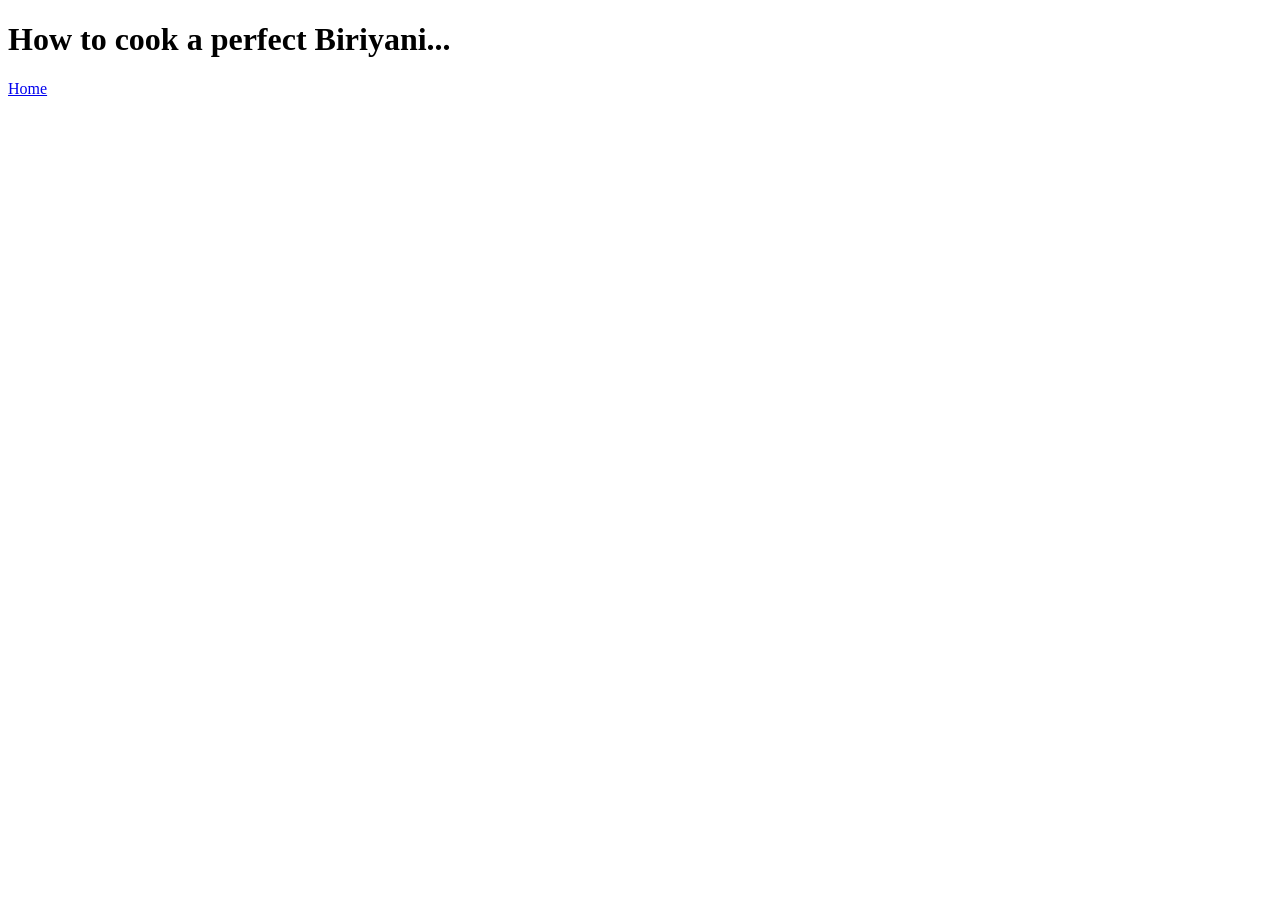
==== recipes/biriyani.html @ 6f28bb6e "added recipes" ====
<!DOCTYPE html>
<html lang="en">
<head>
    <meta charset="UTF-8">
    <meta name="viewport" content="width=device-width, initial-scale=1.0">
    <title>Biriyani Recipe</title>
</head>
<body>
    <h1>How to cook a perfect Biriyani...</h1>
    <a href="../index.html">Home</a>
</body>
</html>
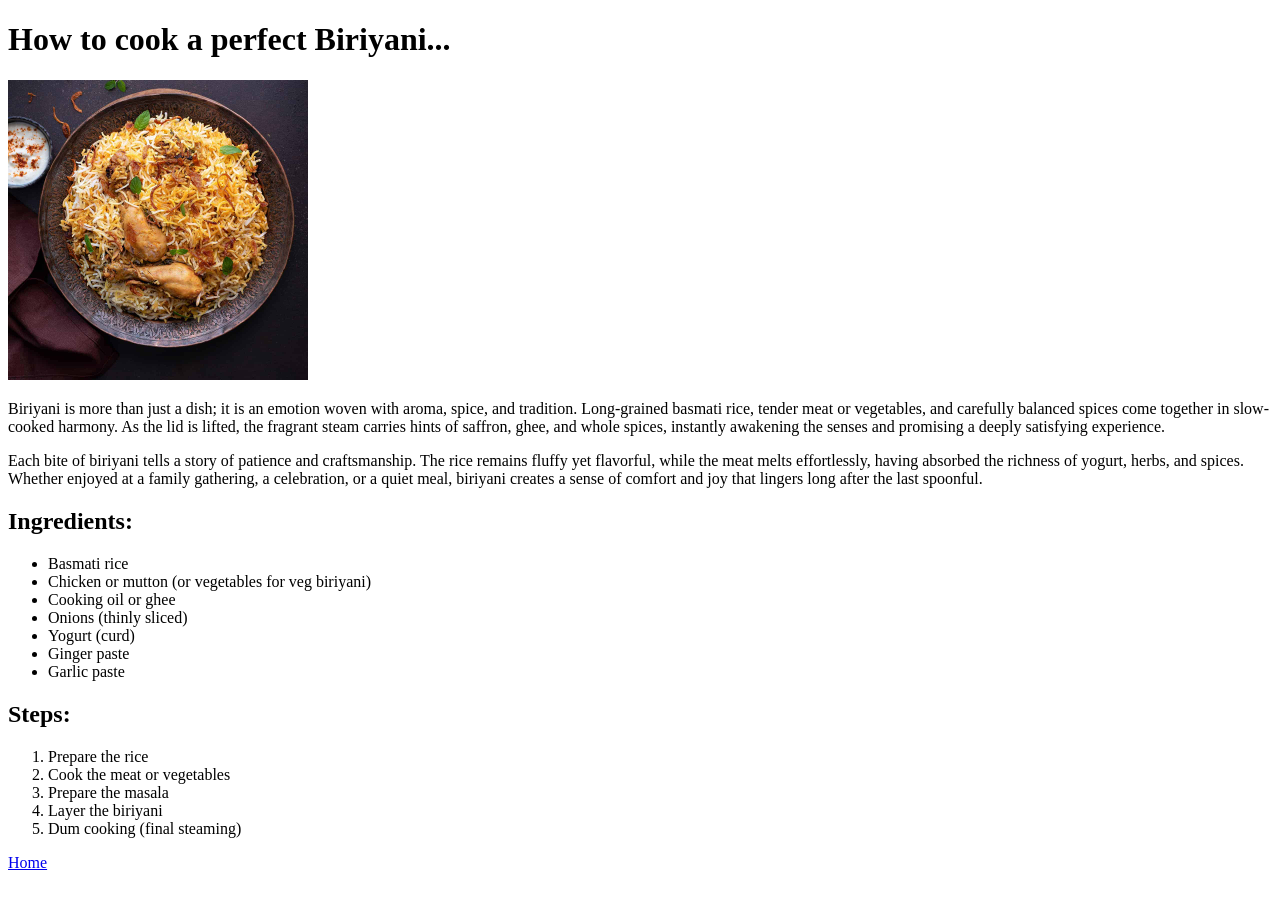
==== commit 49ff84a3: "added biriyani recipe" ====
--- a/recipes/biriyani.html
+++ b/recipes/biriyani.html
@@ -1,12 +1,50 @@
 <!DOCTYPE html>
 <html lang="en">
+
 <head>
     <meta charset="UTF-8">
     <meta name="viewport" content="width=device-width, initial-scale=1.0">
     <title>Biriyani Recipe</title>
 </head>
+
 <body>
     <h1>How to cook a perfect Biriyani...</h1>
+
+    <img src="./biriyani.jpg" alt="biriyani" height="300px">
+
+    <p>Biriyani is more than just a dish; it is an emotion woven with aroma, spice, and tradition. Long-grained basmati
+        rice, tender meat or vegetables, and carefully balanced spices come together in slow-cooked harmony. As the lid
+        is lifted, the fragrant steam carries hints of saffron, ghee, and whole spices, instantly awakening the senses
+        and promising a deeply satisfying experience.</p>
+
+    <p>Each bite of biriyani tells a story of patience and craftsmanship. The rice remains fluffy yet flavorful, while
+        the meat melts effortlessly, having absorbed the richness of yogurt, herbs, and spices. Whether enjoyed at a
+        family gathering, a celebration, or a quiet meal, biriyani creates a sense of comfort and joy that lingers long
+        after the last spoonful.</p>
+
+    <h2>Ingredients: </h2>
+    <ul>
+        <li>Basmati rice</li>
+        <li>Chicken or mutton (or vegetables for veg biriyani)</li>
+        <li>Cooking oil or ghee</li>
+        <li>Onions (thinly sliced)</li>
+        <li>Yogurt (curd)</li>
+        <li>Ginger paste</li>
+        <li>Garlic paste</li>
+    </ul>
+
+    <h2>Steps: </h2>
+    <ol>
+        <li>Prepare the rice</li>
+        <li>Cook the meat or vegetables</li>
+        <li>Prepare the masala</li>
+        <li>Layer the biriyani</li>
+        <li>Dum cooking (final steaming)</li>
+    </ol>
+
+
+    <!-- footer -->
     <a href="../index.html">Home</a>
 </body>
+
 </html>
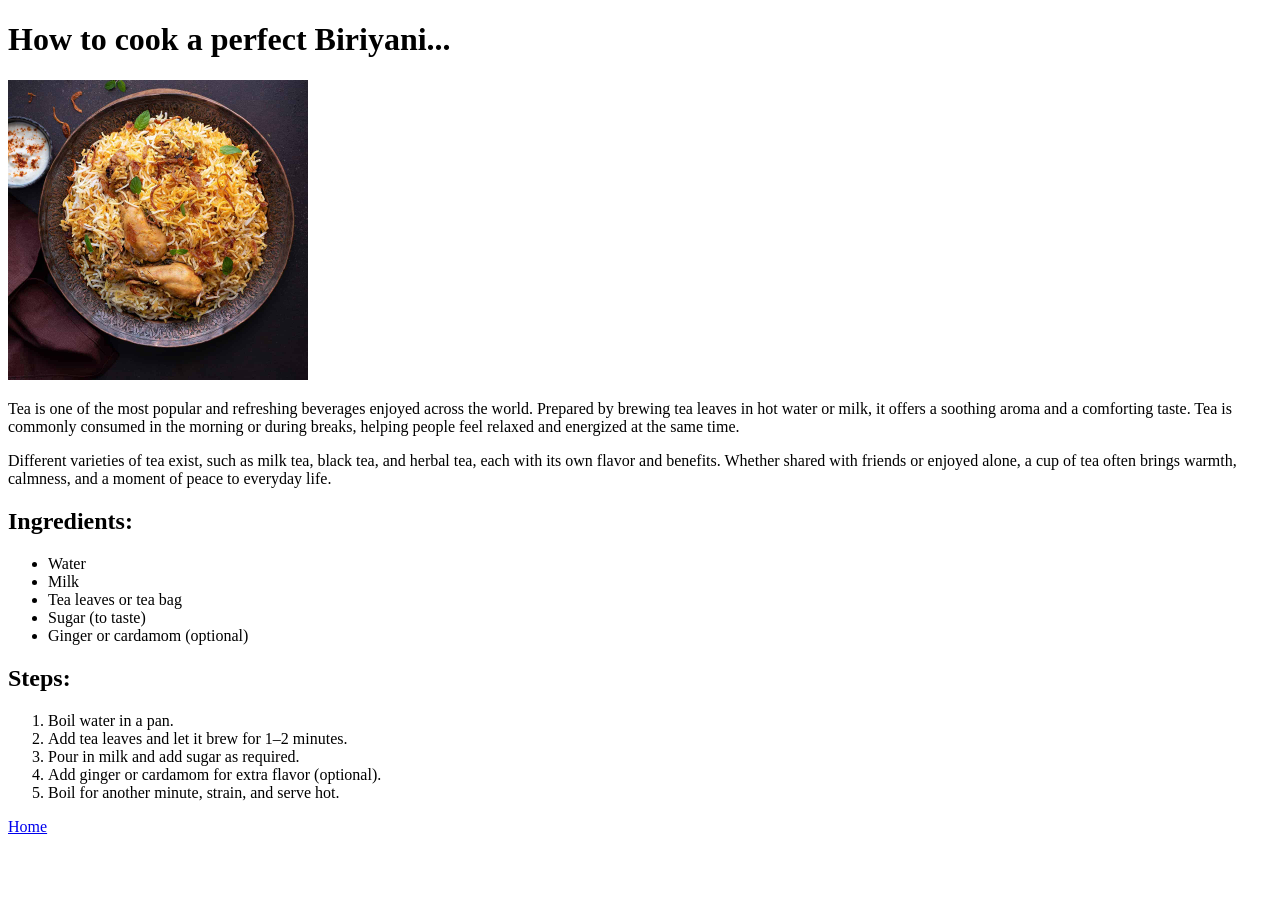
==== commit fbc6353b: "added tea recipe" ====
--- a/recipes/biriyani.html
+++ b/recipes/biriyani.html
@@ -10,36 +10,28 @@
 <body>
     <h1>How to cook a perfect Biriyani...</h1>
 
-    <img src="./biriyani.jpg" alt="biriyani" height="300px">
+    <img src="./img/biriyani.jpg" alt="biriyani" height="300px">
 
-    <p>Biriyani is more than just a dish; it is an emotion woven with aroma, spice, and tradition. Long-grained basmati
-        rice, tender meat or vegetables, and carefully balanced spices come together in slow-cooked harmony. As the lid
-        is lifted, the fragrant steam carries hints of saffron, ghee, and whole spices, instantly awakening the senses
-        and promising a deeply satisfying experience.</p>
+    <p>Tea is one of the most popular and refreshing beverages enjoyed across the world. Prepared by brewing tea leaves in hot water or milk, it offers a soothing aroma and a comforting taste. Tea is commonly consumed in the morning or during breaks, helping people feel relaxed and energized at the same time.</p>
 
-    <p>Each bite of biriyani tells a story of patience and craftsmanship. The rice remains fluffy yet flavorful, while
-        the meat melts effortlessly, having absorbed the richness of yogurt, herbs, and spices. Whether enjoyed at a
-        family gathering, a celebration, or a quiet meal, biriyani creates a sense of comfort and joy that lingers long
-        after the last spoonful.</p>
+    <p>Different varieties of tea exist, such as milk tea, black tea, and herbal tea, each with its own flavor and benefits. Whether shared with friends or enjoyed alone, a cup of tea often brings warmth, calmness, and a moment of peace to everyday life.</p>
 
     <h2>Ingredients: </h2>
     <ul>
-        <li>Basmati rice</li>
-        <li>Chicken or mutton (or vegetables for veg biriyani)</li>
-        <li>Cooking oil or ghee</li>
-        <li>Onions (thinly sliced)</li>
-        <li>Yogurt (curd)</li>
-        <li>Ginger paste</li>
-        <li>Garlic paste</li>
+        <li>Water</li>
+        <li>Milk</li>
+        <li>Tea leaves or tea bag</li>
+        <li>Sugar (to taste)</li>
+        <li>Ginger or cardamom (optional)</li>
     </ul>
 
     <h2>Steps: </h2>
     <ol>
-        <li>Prepare the rice</li>
-        <li>Cook the meat or vegetables</li>
-        <li>Prepare the masala</li>
-        <li>Layer the biriyani</li>
-        <li>Dum cooking (final steaming)</li>
+        <li>Boil water in a pan.</li>
+        <li>Add tea leaves and let it brew for 1–2 minutes.</li>
+        <li>Pour in milk and add sugar as required.</li>
+        <li>Add ginger or cardamom for extra flavor (optional).</li>
+        <li>Boil for another minute, strain, and serve hot.</li>
     </ol>
 
 
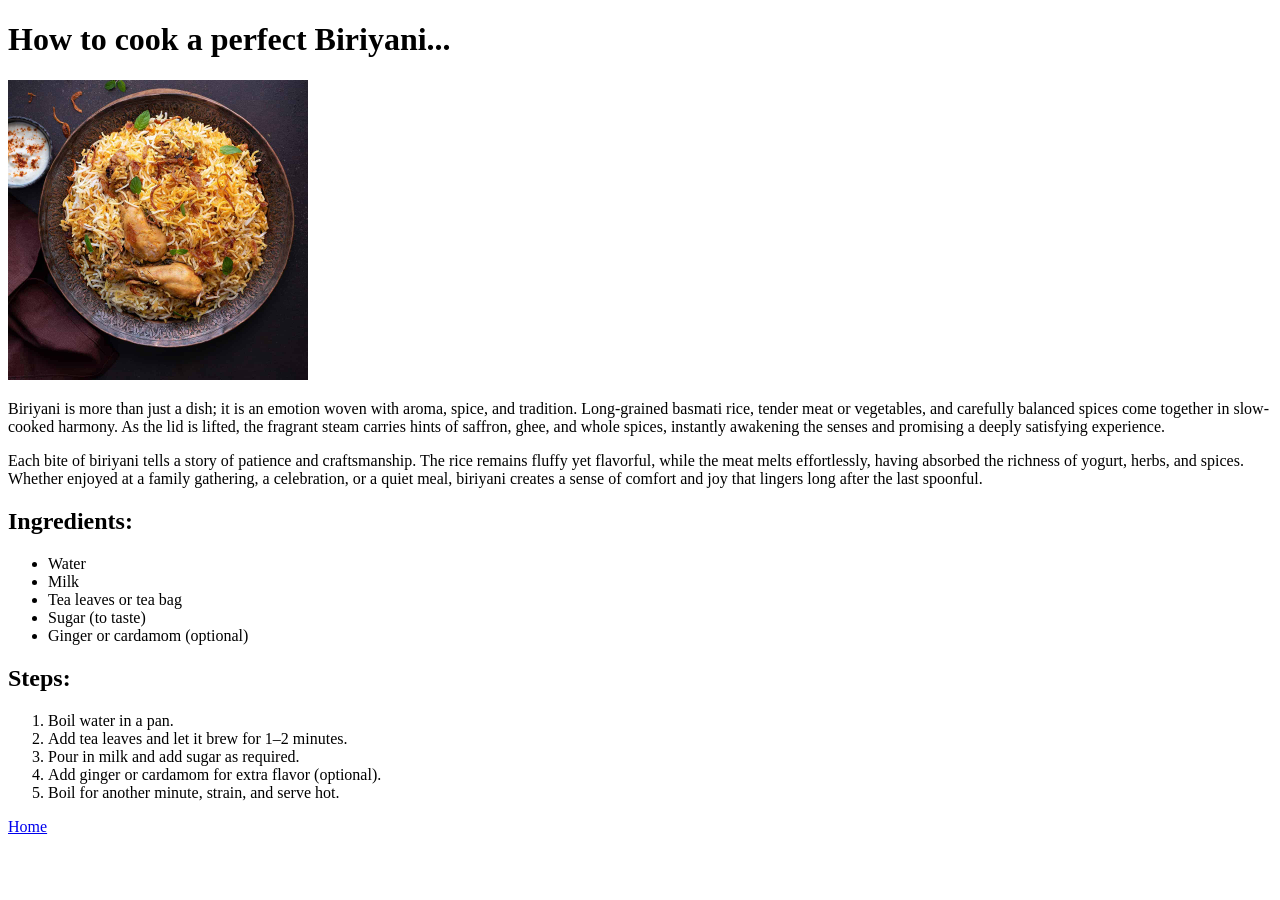
==== commit 4531d44e: "fixed biriyani and tea recipe. added noodles recipe" ====
--- a/recipes/biriyani.html
+++ b/recipes/biriyani.html
@@ -12,9 +12,16 @@
 
     <img src="./img/biriyani.jpg" alt="biriyani" height="300px">
 
-    <p>Tea is one of the most popular and refreshing beverages enjoyed across the world. Prepared by brewing tea leaves in hot water or milk, it offers a soothing aroma and a comforting taste. Tea is commonly consumed in the morning or during breaks, helping people feel relaxed and energized at the same time.</p>
+    <p>Biriyani is more than just a dish; it is an emotion woven with aroma, spice, and tradition. Long-grained basmati
+        rice, tender meat or vegetables, and carefully balanced spices come together in slow-cooked harmony. As the lid
+        is lifted, the fragrant steam carries hints of saffron, ghee, and whole spices, instantly awakening the senses
+        and promising a deeply satisfying experience.</p>
 
-    <p>Different varieties of tea exist, such as milk tea, black tea, and herbal tea, each with its own flavor and benefits. Whether shared with friends or enjoyed alone, a cup of tea often brings warmth, calmness, and a moment of peace to everyday life.</p>
+    <p>Each bite of biriyani tells a story of patience and craftsmanship. The rice remains fluffy yet flavorful, while
+        the meat melts effortlessly, having absorbed the richness of yogurt, herbs, and spices. Whether enjoyed at a
+        family gathering, a celebration, or a quiet meal, biriyani creates a sense of comfort and joy that lingers long
+        after the last spoonful.</p>
+       
 
     <h2>Ingredients: </h2>
     <ul>
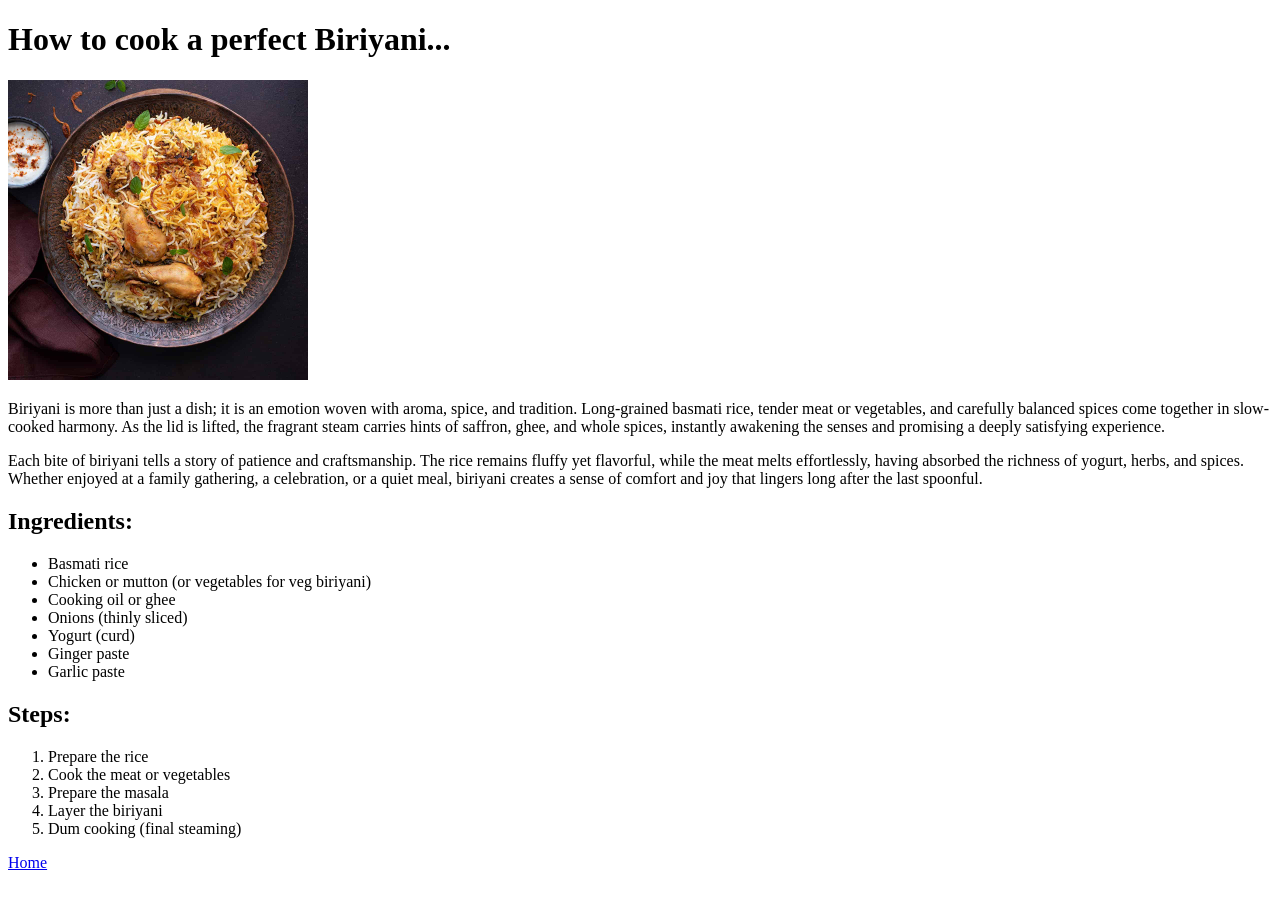
==== commit 07ef919b: "update" ====
--- a/recipes/biriyani.html
+++ b/recipes/biriyani.html
@@ -12,35 +12,39 @@
 
     <img src="./img/biriyani.jpg" alt="biriyani" height="300px">
 
-    <p>Biriyani is more than just a dish; it is an emotion woven with aroma, spice, and tradition. Long-grained basmati
+    <p>
+        Biriyani is more than just a dish; it is an emotion woven with aroma, spice, and tradition. Long-grained basmati
         rice, tender meat or vegetables, and carefully balanced spices come together in slow-cooked harmony. As the lid
         is lifted, the fragrant steam carries hints of saffron, ghee, and whole spices, instantly awakening the senses
-        and promising a deeply satisfying experience.</p>
+        and promising a deeply satisfying experience.
+    </p>
 
-    <p>Each bite of biriyani tells a story of patience and craftsmanship. The rice remains fluffy yet flavorful, while
+    <p>
+        Each bite of biriyani tells a story of patience and craftsmanship. The rice remains fluffy yet flavorful, while
         the meat melts effortlessly, having absorbed the richness of yogurt, herbs, and spices. Whether enjoyed at a
         family gathering, a celebration, or a quiet meal, biriyani creates a sense of comfort and joy that lingers long
-        after the last spoonful.</p>
-       
+        after the last spoonful.
+    </p>
 
     <h2>Ingredients: </h2>
     <ul>
-        <li>Water</li>
-        <li>Milk</li>
-        <li>Tea leaves or tea bag</li>
-        <li>Sugar (to taste)</li>
-        <li>Ginger or cardamom (optional)</li>
+        <li>Basmati rice</li>
+        <li>Chicken or mutton (or vegetables for veg biriyani)</li>
+        <li>Cooking oil or ghee</li>
+        <li>Onions (thinly sliced)</li>
+        <li>Yogurt (curd)</li>
+        <li>Ginger paste</li>
+        <li>Garlic paste</li>
     </ul>
 
     <h2>Steps: </h2>
     <ol>
-        <li>Boil water in a pan.</li>
-        <li>Add tea leaves and let it brew for 1–2 minutes.</li>
-        <li>Pour in milk and add sugar as required.</li>
-        <li>Add ginger or cardamom for extra flavor (optional).</li>
-        <li>Boil for another minute, strain, and serve hot.</li>
+        <li>Prepare the rice</li>
+        <li>Cook the meat or vegetables</li>
+        <li>Prepare the masala</li>
+        <li>Layer the biriyani</li>
+        <li>Dum cooking (final steaming)</li>
     </ol>
-
 
     <!-- footer -->
     <a href="../index.html">Home</a>
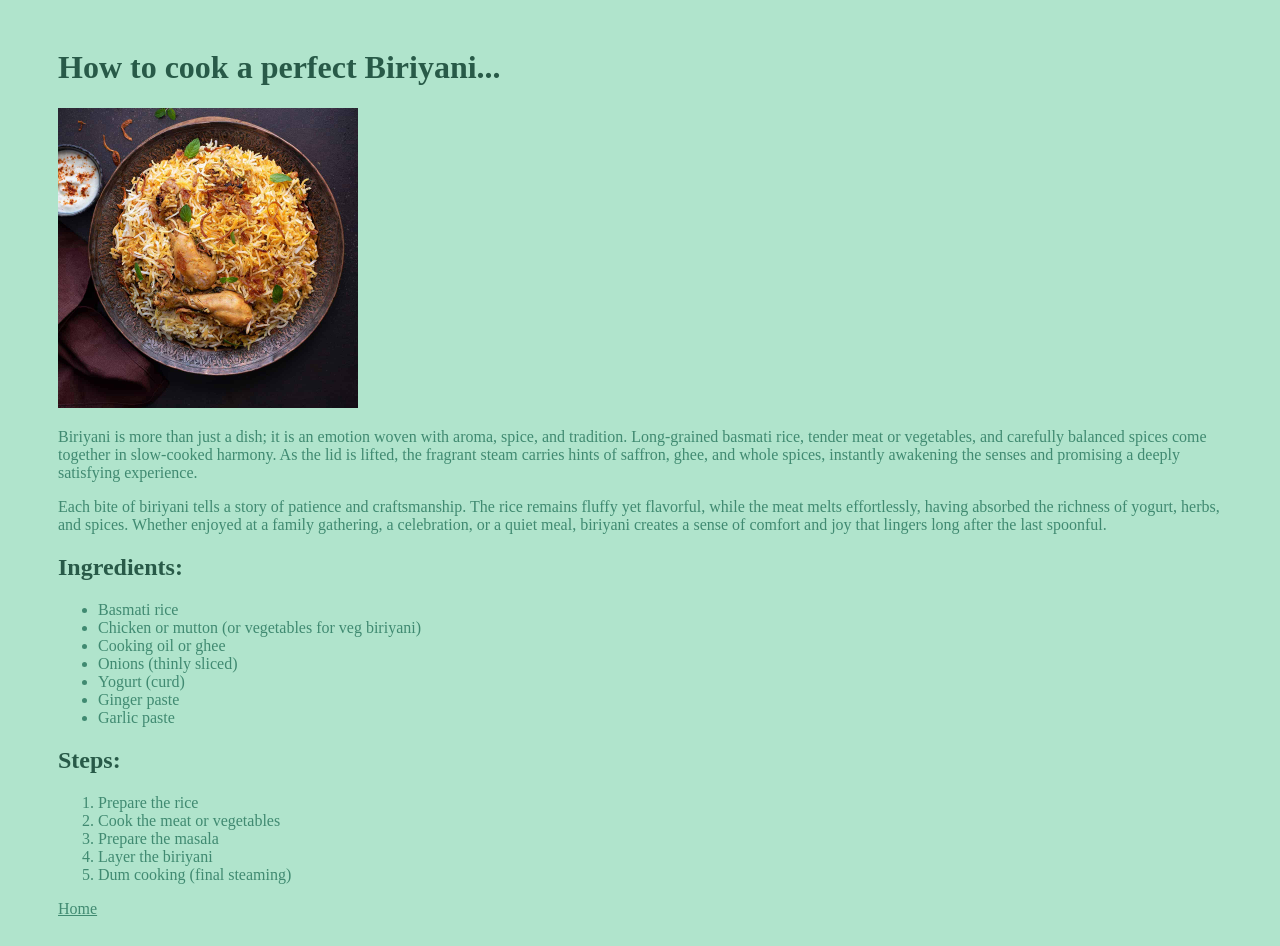
==== commit f35547d5: "styles added recipes pages updated with new colors and background colors index.html colors and backg" ====
--- a/recipes/biriyani.html
+++ b/recipes/biriyani.html
@@ -5,6 +5,7 @@
     <meta charset="UTF-8">
     <meta name="viewport" content="width=device-width, initial-scale=1.0">
     <title>Biriyani Recipe</title>
+    <link rel="stylesheet" href="./style.css">
 </head>
 
 <body>
--- a/recipes/style.css
+++ b/recipes/style.css
@@ -0,0 +1,12 @@
+body{
+    background-color: #B0E4CC;
+    padding: 20px 50px;
+}
+
+p, li, a{
+    color: #408A71;
+}
+h1, h2{
+    color: #285A48;
+}
+
